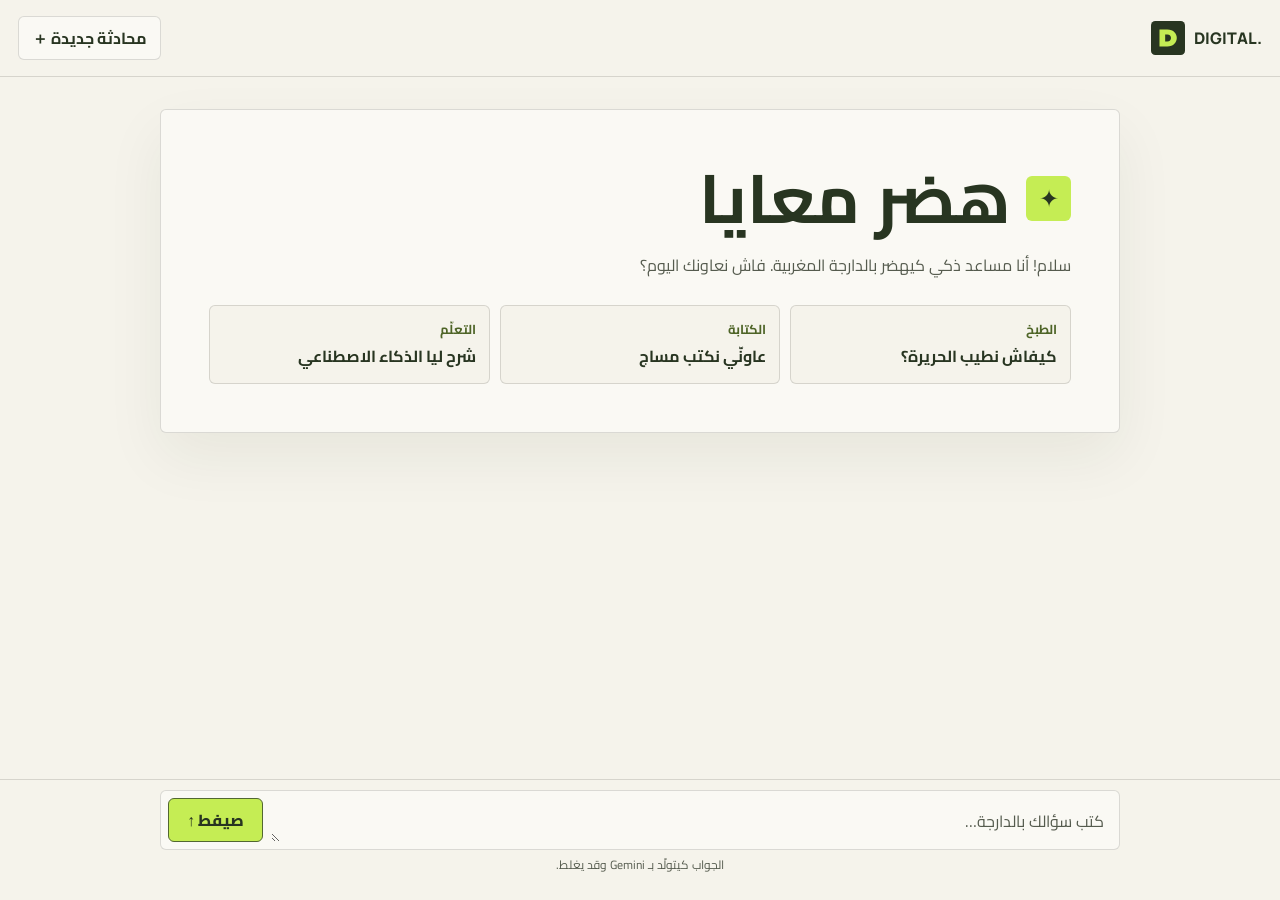
==== chat.html @ 0b9840f3 "Create chat.html" ====
<!doctype html>
<html lang="ary" dir="rtl">
<head>
<meta charset="utf-8">
<meta name="viewport" content="width=device-width,initial-scale=1">
<meta name="theme-color" content="#f5f3eb">
<meta name="description" content="هضر معايا، مساعد ذكي بالدارجة المغربية">
<title>هضر معايا</title>
<link rel="preconnect" href="https://fonts.googleapis.com">
<link rel="preconnect" href="https://fonts.gstatic.com" crossorigin>
<link href="https://fonts.googleapis.com/css2?family=Cairo:wght@400;500;600;700;800&family=Manrope:wght@700;800&display=swap" rel="stylesheet">
<style>
 :root{--paper:#f5f3eb;--card:#faf9f4;--ink:#20231e;--olive:#283521;--accent:#c5ed54;--muted:#555b4e;--line:#24271e26}
*{box-sizing:border-box}
body{margin:0;background:var(--paper);color:var(--ink);font:16px/1.65 Cairo,Tahoma,sans-serif}
button,textarea{font:inherit}
button{cursor:pointer}
button:disabled{opacity:.55;cursor:wait}
:is(button,textarea,a):focus-visible{outline:2px solid #53682a;outline-offset:3px}
header{border-bottom:1px solid var(--line);background:var(--paper);position:sticky;top:0;z-index:1}
.bar{width:min(100% - 36px,1320px);margin:auto;display:flex;justify-content:space-between;align-items:center;gap:14px;min-height:76px}
.brand{display:flex;gap:9px;align-items:center;font:800 16px Manrope,Arial,sans-serif;color:var(--olive);text-decoration:none;direction:ltr}
.brand img{width:34px;height:34px}
.mark{width:45px;height:45px;display:grid;place-items:center;background:var(--accent);color:var(--olive);border-radius:6px;font-size:24px}
.outline{color:var(--olive);background:var(--card);border:1px solid var(--line);border-radius:6px;padding:8px 13px;font-weight:700}
.outline:hover{border-color:var(--olive)}
main,.dock-inner{width:min(100% - 36px,960px);margin:auto}
main{padding-block:32px;min-height:calc(100dvh - 198px)}
.welcome{border:1px solid var(--line);border-radius:6px;padding:clamp(20px,4vw,48px);background:var(--card);box-shadow:0 24px 60px #252d1510}
.intro{display:flex;align-items:center;gap:15px}
h1{font-size:clamp(37px,6vw,68px);line-height:1.2;margin:0;color:var(--olive)}
.lead{color:var(--muted);margin:12px 0 27px}
.ideas{display:grid;grid-template-columns:repeat(3,minmax(0,1fr));gap:10px}
.ideas button{text-align:start;padding:13px;background:var(--paper)}
.ideas span{display:block;color:#4e6427;font-size:13px;margin-bottom:3px}
article{margin:0 0 15px;padding:13px 16px;border-radius:6px;background:var(--card);border:1px solid var(--line);width:fit-content;max-width:89%;overflow-wrap:anywhere}
article.user{margin-inline-start:auto;background:#e7edda}
article b{display:block;color:var(--olive);font-size:13px;margin-bottom:4px}
article div{white-space:pre-wrap}
.dock{position:sticky;bottom:0;background:var(--paper);padding:10px 0 max(12px,env(safe-area-inset-bottom));border-top:1px solid var(--line)}
form{display:flex;gap:8px;align-items:end;background:var(--card);border:1px solid var(--line);border-radius:6px;padding:7px}
textarea{flex:1;min-width:0;resize:vertical;border:0;background:transparent;color:var(--ink);padding:8px;max-height:112px}
textarea::placeholder,.note{color:var(--muted)}
.send{background:var(--accent);color:var(--olive);border:1px solid #526731;border-radius:6px;padding:8px 18px;font-weight:800}
.note{margin:5px 0 0;font-size:12px;text-align:center}
#status{color:#8c3726;margin:4px 0;font-size:14px}
#retry{margin-bottom:12px}
.thinking{display:inline-flex;align-items:center;gap:6px;padding-inline:3px}
.thinking i{width:7px;height:7px;border-radius:50%;background:#53682a;animation:bounce 1.05s ease-in-out infinite}
.thinking i:nth-child(2){animation-delay:.14s}.thinking i:nth-child(3){animation-delay:.28s}
@keyframes bounce{0%,60%,100%{transform:translateY(0);opacity:.55}30%{transform:translateY(-5px);opacity:1}}
.sr-only{position:absolute;width:1px;height:1px;padding:0;margin:-1px;overflow:hidden;clip-path:inset(50%);white-space:nowrap}
@media(prefers-reduced-motion:reduce){.thinking i{animation:none}}
@media(max-width:560px){.ideas{grid-template-columns:1fr}.ideas button{padding:9px 13px}.ideas span{display:inline;margin-inline-end:8px}.welcome{padding-top:22px}.bar{min-height:64px}main{padding-top:14px}}
</style>
</head>
<body>
<header><div class="bar"><a class="brand" href="./index.html" aria-label="رجوع للموقع"><img src="data:image/svg+xml,%3Csvg%20xmlns%3D%22http%3A//www.w3.org/2000/svg%22%20viewBox%3D%220%200%2048%2048%22%3E%3Crect%20width%3D%2248%22%20height%3D%2248%22%20rx%3D%226%22%20fill%3D%22%23283521%22/%3E%3Cpath%20d%3D%22M12%2012h11c18%200%2018%2024%200%2024H12zm8%207v10h3c7%200%207-10%200-10z%22%20fill%3D%22%23c5ed54%22/%3E%3C/svg%3E" alt="">DIGITAL.</a><button class="outline" id="reset" type="button">محادثة جديدة ＋</button></div></header>
<main>
<section id="welcome" class="welcome">
<div class="intro"><span class="mark" aria-hidden="true">✦</span><h1>هضر معايا</h1></div>
<p class="lead">سلام! أنا مساعد ذكي كيهضر بالدارجة المغربية. فاش نعاونك اليوم؟</p>
<div class="ideas">
<button class="outline" type="button" data-prompt="عطيني وصفة سهلة للحريرة المغربية."><span>الطبخ</span>كيفاش نطيب الحريرة؟</button>
<button class="outline" type="button" data-prompt="عاونّي نكتب مساج شكر قصير لصاحبتي بالدارجة."><span>الكتابة</span>عاونّي نكتب مساج</button>
<button class="outline" type="button" data-prompt="شرح ليا كيفاش كيخدم الذكاء الاصطناعي بالدارجة وبمثال بسيط."><span>التعلّم</span>شرح ليا الذكاء الاصطناعي</button>
</div>
</section>
<div id="messages" role="log" aria-label="المحادثة"></div>
<p id="status" role="status"></p><span id="activity" class="sr-only" role="status"></span>
<button class="outline" id="retry" hidden type="button">عاود جرّب</button>
</main>
<footer class="dock"><div class="dock-inner">
<form><textarea id="input" rows="1" maxlength="2500" placeholder="كتب سؤالك بالدارجة…" aria-label="سؤالك" required></textarea><button class="send" type="submit">صيفط ↑</button></form>
<p class="note">الجواب كيتولّد بـ Gemini وقد يغلط.</p></div></footer>
<script>
const form = document.querySelector('form');
const input = document.querySelector('#input');
const send = document.querySelector('.send');
const welcome = document.querySelector('#welcome');
const messages = document.querySelector('#messages');
const status = document.querySelector('#status');
const retry = document.querySelector('#retry');
const activity = document.querySelector('#activity');
const reducedMotion = window.matchMedia('(prefers-reduced-motion: reduce)');
let history = [];
let active = null;

function addMessage(role, text) {
  const item = document.createElement('article');
  item.className = role;
  const label = document.createElement('b');
  label.textContent = role === 'user' ? 'نتا' : 'هضر معايا';
  const content = document.createElement('div');
  content.dir = 'auto';
  content.textContent = text;
  item.append(label, content);
  messages.append(item);
  return content;
}

function showReply(content, reply, request) {
  if (reducedMotion.matches) {
    content.textContent = reply;
    window.scrollTo(0, document.body.scrollHeight);
    return Promise.resolve();
  }
  const characters = Array.from(reply);
  const duration = Math.min(4000, characters.length * 17);
  return new Promise(resolve => {
    let frame;
    let start;
    let displayed = 0;
    function finish() {
      cancelAnimationFrame(frame);
      request.signal.removeEventListener('abort', finish);
      resolve();
    }
    function draw(now) {
      start ??= now;
      const count = Math.min(characters.length, 1 + Math.floor((now - start) / duration * characters.length));
      if (count > displayed) {
        const nearBottom = document.documentElement.scrollHeight - window.innerHeight - window.scrollY < 100;
        content.textContent += characters.slice(displayed, count).join('');
        displayed = count;
        if (nearBottom) window.scrollTo(0, document.body.scrollHeight);
      }
      if (count === characters.length) finish();
      else frame = requestAnimationFrame(draw);
    }
    request.signal.addEventListener('abort', finish, {once:true});
    frame = requestAnimationFrame(draw);
  });
}

async function ask() {
  if (active) return;
  const request = new AbortController();
  active = request;
  send.disabled = true;
  retry.hidden = true;
  status.textContent = '';
  activity.textContent = 'كنوجد ليك الجواب…';
  messages.setAttribute('aria-busy', 'true');
  const content = addMessage('model', '');
  const dots = document.createElement('span');
  dots.className = 'thinking';
  dots.setAttribute('aria-hidden', 'true');
  dots.append(...Array.from({length:3}, () => document.createElement('i')));
  content.append(dots);
  window.scrollTo(0, document.body.scrollHeight);
  try {
    const response = await fetch('/api/chat', {
      method: 'POST', headers: {'Content-Type': 'application/json'},
      body: JSON.stringify({messages: history.slice(-11)}), signal: request.signal
    });
    if (!response.headers.get('content-type')?.includes('application/json')) {
      throw new Error('الشات خاصو يتشغّل مع السيرفر ديالو.');
    }
    const data = await response.json();
    if (!response.ok || !data.reply) throw new Error(data.error || 'وقع مشكل فالاتصال.');
    if (active !== request) return;
    history.push({role:'model', text:data.reply});
    activity.textContent = '';
    content.replaceChildren();
    await showReply(content, data.reply, request);
  } catch (error) {
    if (active !== request) return;
    content.parentElement.remove();
    status.textContent = error instanceof TypeError ? 'وقع مشكل فالاتصال.' : error.message;
    retry.hidden = false;
  } finally {
    if (active === request) {
      active = null;
      send.disabled = false;
      activity.textContent = '';
      messages.removeAttribute('aria-busy');
      if (!retry.hidden) window.scrollTo(0, document.body.scrollHeight);
    }
  }
}

form.addEventListener('submit', event => {
  event.preventDefault();
  const text = input.value.trim();
  if (!text || active) return;
  if (history.at(-1)?.role === 'user') history.pop();
  history.push({role:'user',text});
  addMessage('user',text);
  welcome.hidden = true;
  input.value = '';
  ask();
});
input.addEventListener('keydown', event => {
  if (event.key === 'Enter' && !event.shiftKey && !event.isComposing) {
    event.preventDefault();
    form.requestSubmit();
  }
});
document.querySelectorAll('[data-prompt]').forEach(button => button.onclick = () => {
  input.value = button.dataset.prompt;
  form.requestSubmit();
});
retry.onclick = ask;
document.querySelector('#reset').onclick = () => {
  active?.abort();
  active = null;
  history = [];
  messages.replaceChildren();
  messages.removeAttribute('aria-busy');
  activity.textContent = '';
  welcome.hidden = false;
  retry.hidden = true;
  status.textContent = '';
  send.disabled = false;
  input.value = '';
  input.focus();
};
</script>
</body></html>
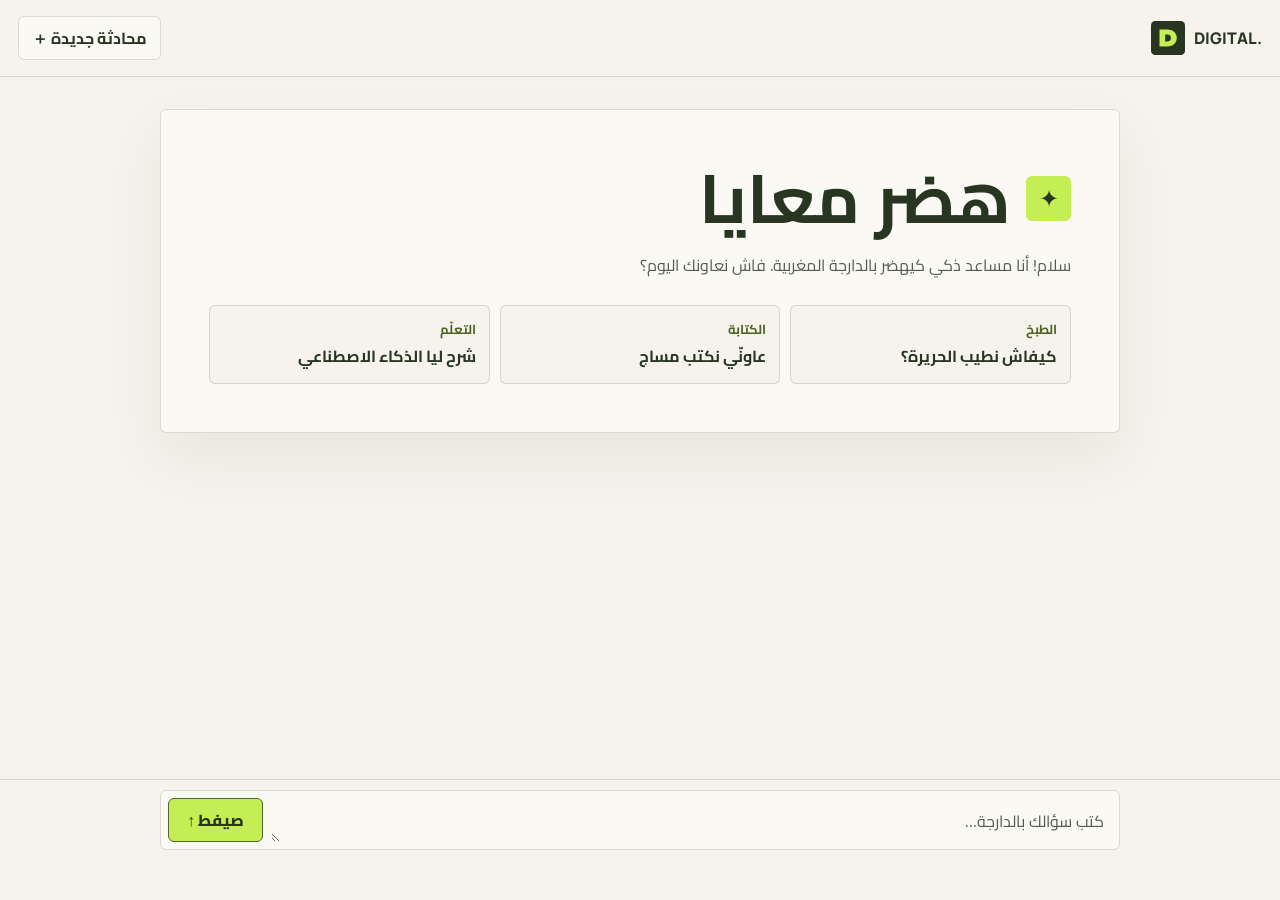
==== commit 1a817c5e: "Update chat.html" ====
--- a/chat.html
+++ b/chat.html
@@ -72,8 +72,9 @@
 </main>
 <footer class="dock"><div class="dock-inner">
 <form><textarea id="input" rows="1" maxlength="2500" placeholder="كتب سؤالك بالدارجة…" aria-label="سؤالك" required></textarea><button class="send" type="submit">صيفط ↑</button></form>
-<p class="note">الجواب كيتولّد بـ Gemini وقد يغلط.</p></div></footer>
+
 <script>
+const CHAT_API_URL = 'https://rouane-darija-chat.adamrouane129.workers.dev/api/chat';
 const form = document.querySelector('form');
 const input = document.querySelector('#input');
 const send = document.querySelector('.send');
@@ -150,7 +151,7 @@
   content.append(dots);
   window.scrollTo(0, document.body.scrollHeight);
   try {
-    const response = await fetch('/api/chat', {
+    const response = await fetch(CHAT_API_URL, {
       method: 'POST', headers: {'Content-Type': 'application/json'},
       body: JSON.stringify({messages: history.slice(-11)}), signal: request.signal
     });
